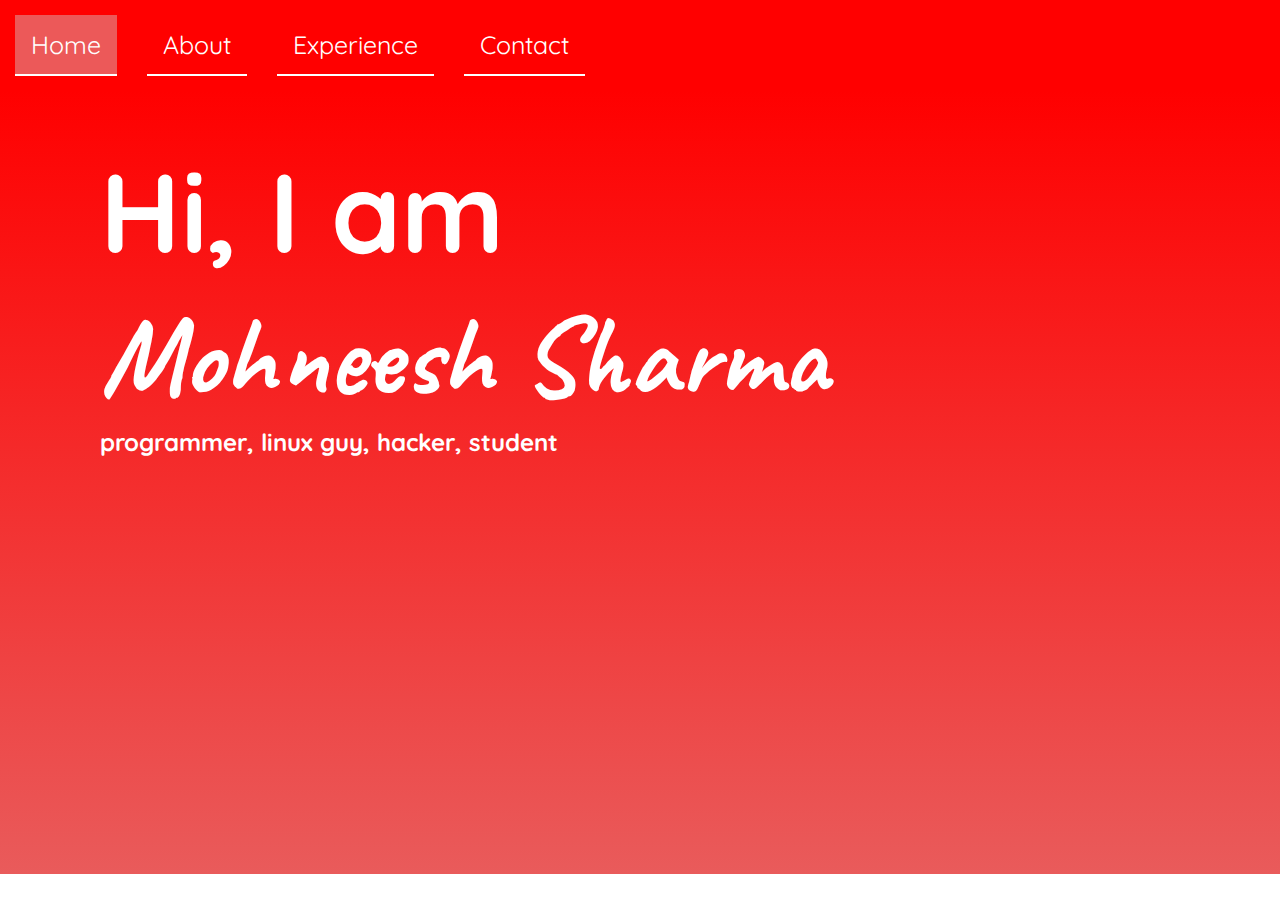
==== index.html @ f8ef1f5f "lets gooooo" ====
<!DOCTYPE html>
<html lang="en">
  <head>
    <link rel="stylesheet" href="style.css" />
    <meta charset="UTF-8" />
    <meta http-equiv="X-UA-Compatible" content="IE=edge" />
    <meta name="viewport" content="width=device-width, initial-scale=1.0" />
    <title>Mohneesh Sharma</title>
  </head>
  <body>
    <div class="topnav">
      <a class="active"href="index.html">Home</a>
      <a href="about.html">About</a>
      <a href="experience.html">Experience</a>
      <a href="contact.html">Contact</a>
    </div>
    <div class="content">
      <div class="header">
        <h1 class="main">
          Hi, I am <br /><span class="name">Mohneesh Sharma</span>
        </h1>
        <h2 class="whatido">programmer, linux guy, hacker, student</h2>
      </div>
    </div>
  </body>
</html>
---- style.css ----
@import url("https://fonts.googleapis.com/css2?family=Quicksand&display=swap");
@import url("https://fonts.googleapis.com/css2?family=Caveat&display=swap");
* {
  padding: 0;
  margin: 0;
  font-family: "Quicksand";
  color: white;
  transition: 0.7s ease;
  scroll-behavior: smooth;
  user-select: none;
}
.topnav {
  background-color: rgb(255, 0, 0);
  overflow: hidden;
}

/* Style the links inside the navigation bar */
.topnav a {
  border-bottom: 2px solid white;
  margin: 15px;
  float: left;
  color: white;
  text-align: center;
  padding: 14px 16px;
  text-decoration: none;
  font-size: 25px;
}

/* Change the color of links on hover */
.topnav a:hover {
  background-color: #eb4848;
}

/* Add a color to the active/current link */
.topnav a.active {
  background-color: #ec5959;
  color: white;
}
.content {
  background-image: linear-gradient(to bottom, red, rgb(233, 91, 91));
  height: 87vh;
}
.header {
  padding: 100px;
  padding-top: 50px;
}
.main {
  font-size: 7em;
  color: white;
}
.name {
  font-family: "Caveat";
}
.code {
  padding: 15px;
  margin: 15px;
  background: black;
}
.str {
  color: rgb(0, 38, 255);
}
.var {
  color: chartreuse;
}
.experience {
  text-align: center;
  padding: 40px;
  font-size: 2em;
}
.list {
  text-align: center;
  padding: 25px;
}
.comment {
  color: grey;
}
.insta {
  font-size: 1.5em;
  padding: 50px;
  background: #e9c421;
  background: linear-gradient(
    45deg,
    #f09433 0%,
    #e6683c 25%,
    #dc2743 50%,
    #cc2366 75%,
    #bc1888 100%
  );
  filter: progid:DXImageTransform.Microsoft.gradient( startColorstr='#f09433', endColorstr='#bc1888',GradientType=1 );
}
.email {
  font-size: 1.5em;
  padding: 50px;
}
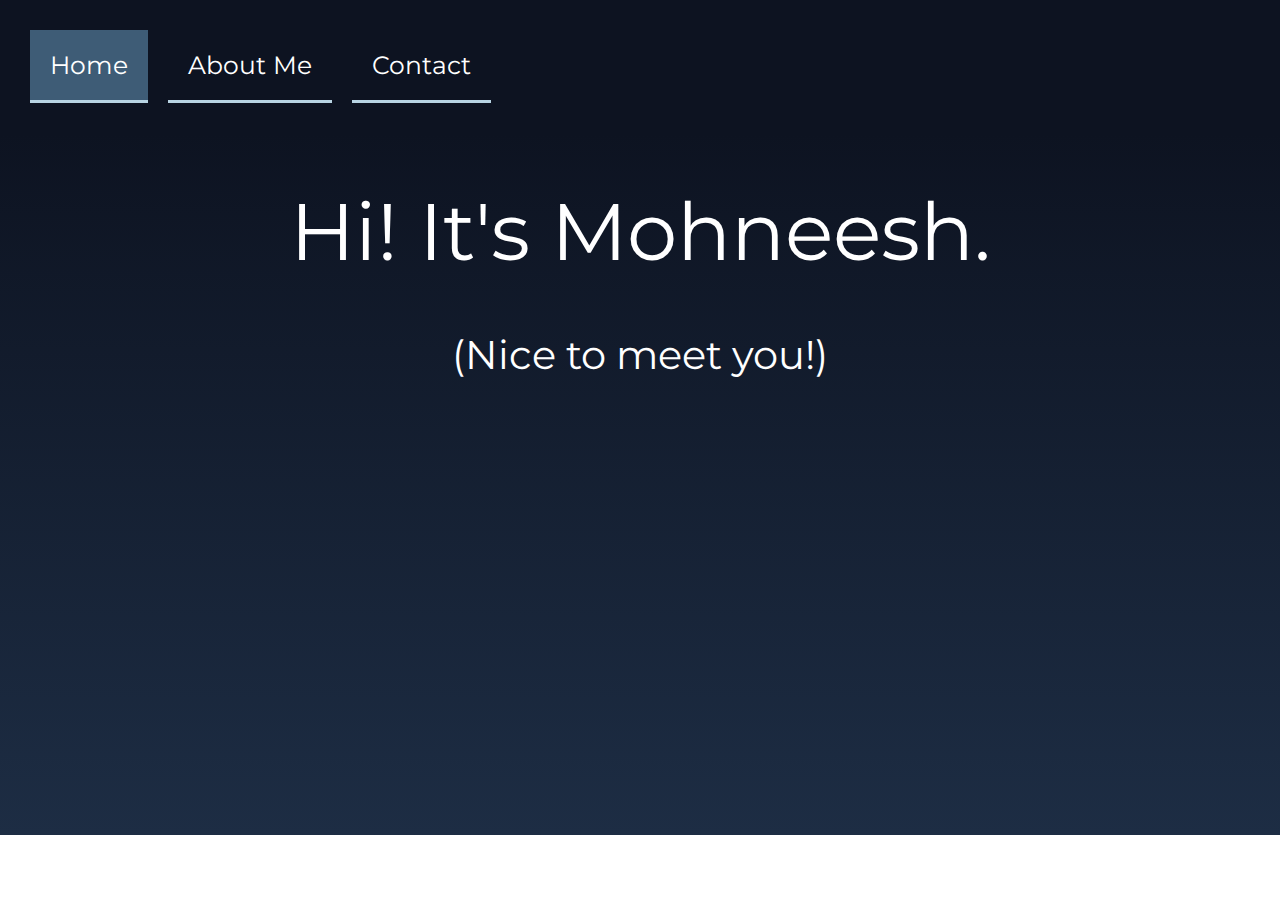
==== commit 1bcba66b: "Update index.html" ====
--- a/index.html
+++ b/index.html
@@ -1,26 +1,40 @@
 <!DOCTYPE html>
 <html lang="en">
-  <head>
-    <link rel="stylesheet" href="style.css" />
-    <meta charset="UTF-8" />
-    <meta http-equiv="X-UA-Compatible" content="IE=edge" />
-    <meta name="viewport" content="width=device-width, initial-scale=1.0" />
+
+<head>
+    <meta charset="UTF-8">
+    <meta http-equiv="X-UA-Compatible" content="IE=edge">
+    <meta name="viewport" content="width=device-width, initial-scale=1.0">
     <title>Mohneesh Sharma</title>
-  </head>
-  <body>
-    <div class="topnav">
-      <a class="active"href="index.html">Home</a>
-      <a href="about.html">About</a>
-      <a href="experience.html">Experience</a>
-      <a href="contact.html">Contact</a>
+    <link rel="stylesheet" href="style.css">
+    <script defer>
+        /* Toggle between adding and removing the "responsive" class to topnav when the user clicks on the icon */
+        function myFunction() {
+            var x = document.getElementById("myTopnav");
+            if (x.className === "topnav") {
+                x.className += " responsive";
+            } else {
+                x.className = "topnav";
+            }
+        }
+    </script>
+</head>
+
+<body>
+    <link rel="stylesheet" href="https://cdnjs.cloudflare.com/ajax/libs/font-awesome/4.7.0/css/font-awesome.min.css">
+
+    <div class="topnav" id="myTopnav">
+        <a href="/" class="active">Home</a>
+        <a href="about.html">About Me</a>
+        <a href="contact.html">Contact</a>
+        <a href="javascript:void(0);" class="icon" onclick="myFunction()">
+            <i class="fa fa-bars"></i>
+        </a>
     </div>
-    <div class="content">
-      <div class="header">
-        <h1 class="main">
-          Hi, I am <br /><span class="name">Mohneesh Sharma</span>
-        </h1>
-        <h2 class="whatido">programmer, linux guy, hacker, student</h2>
-      </div>
+    <div class="body">
+        <div class="welcome">Hi! It's Mohneesh.</div>
+        <div class="sub-welcome">(Nice to meet you!)</div>
     </div>
-  </body>
+</body>
+
 </html>
--- a/style.css
+++ b/style.css
@@ -1,94 +1,99 @@
-@import url("https://fonts.googleapis.com/css2?family=Quicksand&display=swap");
-@import url("https://fonts.googleapis.com/css2?family=Caveat&display=swap");
-* {
-  padding: 0;
-  margin: 0;
-  font-family: "Quicksand";
-  color: white;
-  transition: 0.7s ease;
-  scroll-behavior: smooth;
-  user-select: none;
+/* Add a black background color to the top navigation */
+@import url('https://fonts.googleapis.com/css2?family=Montserrat:wght@300&display=swap');
+*{
+    padding: 0;
+    margin: 0;
+    transition: 1s;
+    font-family: 'Montserrat';
 }
 .topnav {
-  background-color: rgb(255, 0, 0);
-  overflow: hidden;
-}
+    text-align: center;
+    background-color: #0D1321;
+    overflow: hidden;
+    padding: 20px;
+  }
+  
+  /* Style the links inside the navigation bar */
+  .topnav a {
+    float: left;
+    display: block;
+    color: #ffffff;
+    text-align: center;
+    padding: 20px;
+    margin: 10px;
+    border-bottom: 3px solid #B8D4E3;
+    text-decoration: none;
+    font-size: 25px;
+  }
+  
+  /* Change the color of links on hover */
+  .topnav a:hover {
+    background-color: #3E5C76;
+  }
+  
+  /* Add an active class to highlight the current page */
+  .topnav a.active {
+    background-color: #3E5C76;
+    color: white;
+  }
+  
+  /* Hide the link that should open and close the topnav on small screens */
+  .topnav .icon {
+    display: none;
+  }
+  @media screen and (max-width: 600px) {
+    .topnav a:not(:first-child) {display: none;}
+    .topnav a.icon {
+      float: right;
+      display: block;
+    }
+  }
+  
+  /* The "responsive" class is added to the topnav with JavaScript when the user clicks on the icon. This class makes the topnav look good on small screens (display the links vertically instead of horizontally) */
+  @media screen and (max-width: 600px) {
+    .topnav.responsive {position: relative;}
+    .topnav.responsive a.icon {
+      position: absolute;
+      right: 0;
+      top: 0;
+    }
+    .topnav.responsive a {
+      float: none;
+      display: block;
+      text-align: left;
+    }
+  }
+  .body{
+      background-image: linear-gradient(to bottom, #0D1321,#1D2D44);
+      color: white;
+      height: 78vh;
+  }
+  .welcome {
+      transition: 1s;
+      text-align: center;
+      padding: 50px;
+      font-size: 80px;
+  }
+  .sub-welcome{
+      text-align: center;
+      font-size: 40px;
+  }
 
-/* Style the links inside the navigation bar */
-.topnav a {
-  border-bottom: 2px solid white;
-  margin: 15px;
-  float: left;
-  color: white;
-  text-align: center;
-  padding: 14px 16px;
-  text-decoration: none;
-  font-size: 25px;
-}
-
-/* Change the color of links on hover */
-.topnav a:hover {
-  background-color: #eb4848;
-}
-
-/* Add a color to the active/current link */
-.topnav a.active {
-  background-color: #ec5959;
-  color: white;
-}
-.content {
-  background-image: linear-gradient(to bottom, red, rgb(233, 91, 91));
-  height: 87vh;
-}
-.header {
-  padding: 100px;
-  padding-top: 50px;
-}
-.main {
-  font-size: 7em;
-  color: white;
-}
-.name {
-  font-family: "Caveat";
-}
-.code {
-  padding: 15px;
-  margin: 15px;
-  background: black;
-}
-.str {
-  color: rgb(0, 38, 255);
-}
-.var {
-  color: chartreuse;
-}
-.experience {
-  text-align: center;
-  padding: 40px;
-  font-size: 2em;
-}
-.list {
-  text-align: center;
-  padding: 25px;
-}
-.comment {
-  color: grey;
-}
-.insta {
-  font-size: 1.5em;
-  padding: 50px;
-  background: #e9c421;
-  background: linear-gradient(
-    45deg,
-    #f09433 0%,
-    #e6683c 25%,
-    #dc2743 50%,
-    #cc2366 75%,
-    #bc1888 100%
-  );
-  filter: progid:DXImageTransform.Microsoft.gradient( startColorstr='#f09433', endColorstr='#bc1888',GradientType=1 );
-}
-.email {
-  font-size: 1.5em;
-  padding: 50px;
-}
+  .about-mohneesh{
+      font-size: 35px;
+      padding: 20px;
+  }
+  .insta {
+    color: white;
+    font-size: 1.5em;
+    padding: 50px;
+    
+  }
+  .email {
+      color: white;
+    font-size: 1.5em;
+    padding: 50px;
+  }
+  .content {
+    background-image: linear-gradient(to bottom, #0D1321, #1D2D44);
+  }
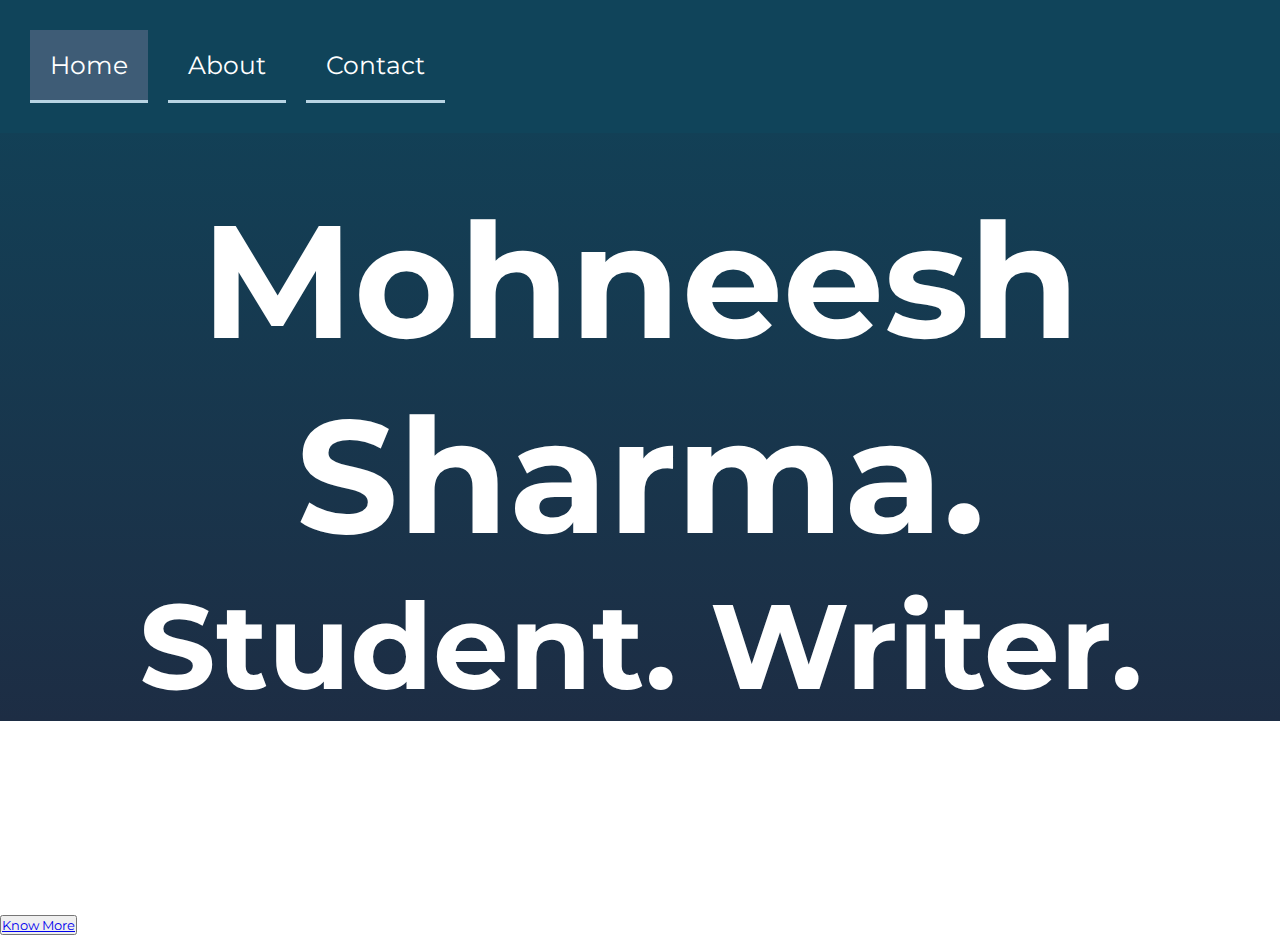
==== commit c12f7341: "Update index.html" ====
--- a/index.html
+++ b/index.html
@@ -1,40 +1,30 @@
 <!DOCTYPE html>
 <html lang="en">
-
 <head>
     <meta charset="UTF-8">
     <meta http-equiv="X-UA-Compatible" content="IE=edge">
     <meta name="viewport" content="width=device-width, initial-scale=1.0">
     <title>Mohneesh Sharma</title>
     <link rel="stylesheet" href="style.css">
-    <script defer>
-        /* Toggle between adding and removing the "responsive" class to topnav when the user clicks on the icon */
-        function myFunction() {
-            var x = document.getElementById("myTopnav");
-            if (x.className === "topnav") {
-                x.className += " responsive";
-            } else {
-                x.className = "topnav";
-            }
-        }
-    </script>
 </head>
+<body>
+    <div class="body">
+        <div class="topnav">
+            <a class="active" href="#home">Home</a>
+            <a href="about.html">About</a>
+            <a href="contact.html">Contact</a>
+        </div>
+        <div class="welcome">
+            <h1 class="intro">Mohneesh Sharma.</h1>
+            <h2 class="sub-intro">Student. Writer. Creator.</h2>
+        </div>
+        <div class="container">
+            <div class="center">
+                <button><a href="about.html">Know More</a></button>
+            </div>
+        </div>
+        
 
-<body>
-    <link rel="stylesheet" href="https://cdnjs.cloudflare.com/ajax/libs/font-awesome/4.7.0/css/font-awesome.min.css">
-
-    <div class="topnav" id="myTopnav">
-        <a href="/" class="active">Home</a>
-        <a href="about.html">About Me</a>
-        <a href="contact.html">Contact</a>
-        <a href="javascript:void(0);" class="icon" onclick="myFunction()">
-            <i class="fa fa-bars"></i>
-        </a>
-    </div>
-    <div class="body">
-        <div class="welcome">Hi! It's Mohneesh.</div>
-        <div class="sub-welcome">(Nice to meet you!)</div>
     </div>
 </body>
-
 </html>
--- a/style.css
+++ b/style.css
@@ -6,9 +6,17 @@
     transition: 1s;
     font-family: 'Montserrat';
 }
+
+/*
+darkest - #10445a
+abitlightdark- #354551
+darklight-  #2a8cae
+lightest #90b0c0
+*/
+
 .topnav {
     text-align: center;
-    background-color: #0D1321;
+    background-color: #10445a;
     overflow: hidden;
     padding: 20px;
   }
@@ -64,9 +72,9 @@
     }
   }
   .body{
-      background-image: linear-gradient(to bottom, #0D1321,#1D2D44);
+      background-image: linear-gradient(to bottom, #10445a,#1D2D44);
       color: white;
-      height: 78vh;
+      height: 80.1vh;
   }
   .welcome {
       transition: 1s;
@@ -94,6 +102,7 @@
     font-size: 1.5em;
     padding: 50px;
   }
-  .content {
-    background-image: linear-gradient(to bottom, #0D1321, #1D2D44);
+
+  .lolP{
+    text-align: center;
   }
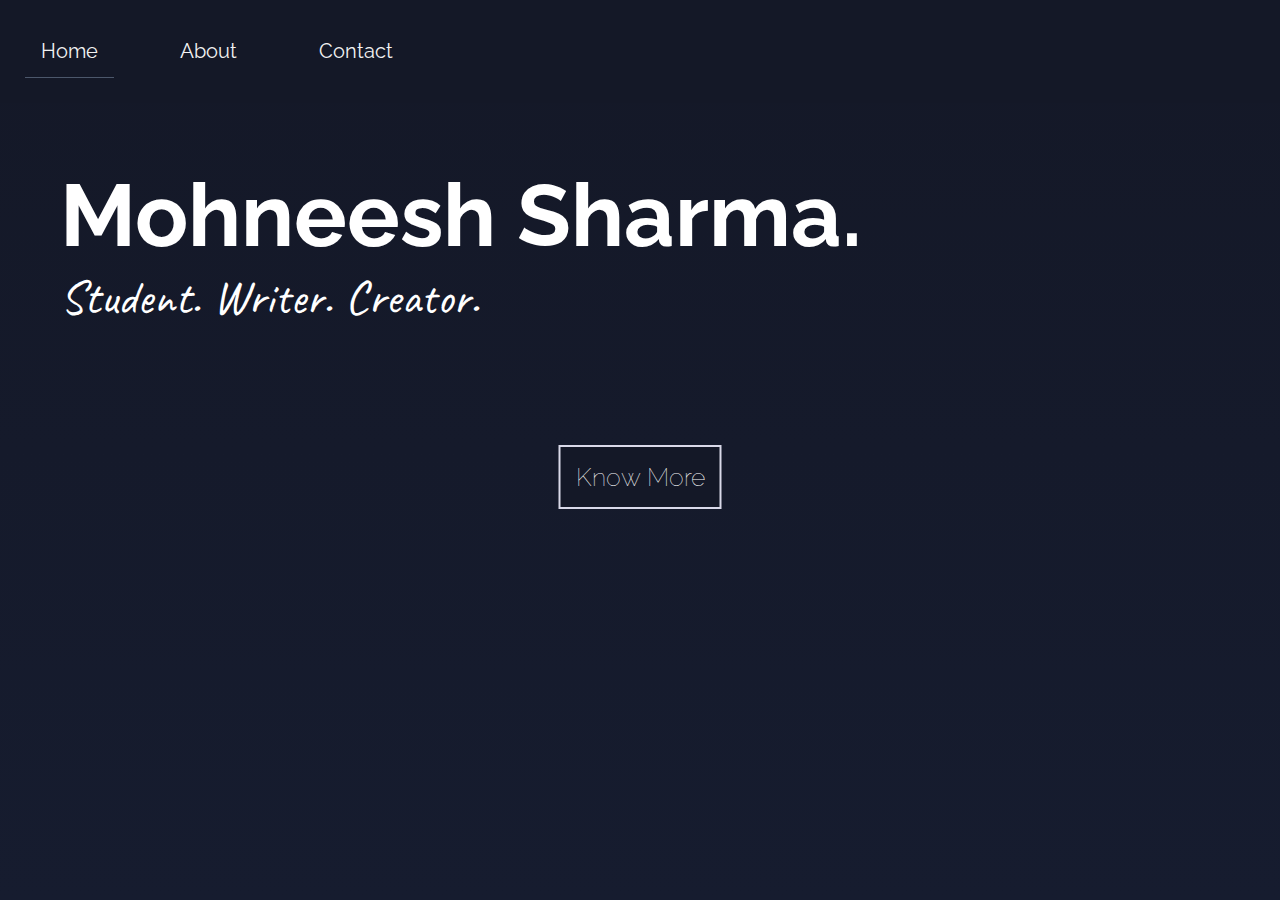
==== commit e084d419: "Update index.html" ====
--- a/index.html
+++ b/index.html
@@ -20,7 +20,7 @@
         </div>
         <div class="container">
             <div class="center">
-                <button><a href="about.html">Know More</a></button>
+                <button><a href="about.html" style="color:white"><p>Know More</p></a></button>
             </div>
         </div>
         
--- a/style.css
+++ b/style.css
@@ -1,108 +1,105 @@
-/* Add a black background color to the top navigation */
-@import url('https://fonts.googleapis.com/css2?family=Montserrat:wght@300&display=swap');
-*{
-    padding: 0;
-    margin: 0;
-    transition: 1s;
-    font-family: 'Montserrat';
+@import url('https://fonts.googleapis.com/css2?family=Raleway:wght@100&display=swap');
+@import url('https://fonts.googleapis.com/css2?family=Caveat&display=swap');
+
+* {
+  padding: 0;
+  margin: 0;
+  transition: 0.4s;
+  font-family: 'Raleway';
 }
 
-/*
-darkest - #10445a
-abitlightdark- #354551
-darklight-  #2a8cae
-lightest #90b0c0
-*/
+/* Add a black background color to the top navigation */
+.topnav {
+  background: #141827;
+  overflow: hidden;
+}
 
-.topnav {
-    text-align: center;
-    background-color: #10445a;
-    overflow: hidden;
-    padding: 20px;
-  }
-  
-  /* Style the links inside the navigation bar */
-  .topnav a {
-    float: left;
-    display: block;
-    color: #ffffff;
-    text-align: center;
-    padding: 20px;
-    margin: 10px;
-    border-bottom: 3px solid #B8D4E3;
-    text-decoration: none;
-    font-size: 25px;
-  }
-  
-  /* Change the color of links on hover */
-  .topnav a:hover {
-    background-color: #3E5C76;
-  }
-  
-  /* Add an active class to highlight the current page */
-  .topnav a.active {
-    background-color: #3E5C76;
-    color: white;
-  }
-  
-  /* Hide the link that should open and close the topnav on small screens */
-  .topnav .icon {
-    display: none;
-  }
-  @media screen and (max-width: 600px) {
-    .topnav a:not(:first-child) {display: none;}
-    .topnav a.icon {
-      float: right;
-      display: block;
-    }
-  }
-  
-  /* The "responsive" class is added to the topnav with JavaScript when the user clicks on the icon. This class makes the topnav look good on small screens (display the links vertically instead of horizontally) */
-  @media screen and (max-width: 600px) {
-    .topnav.responsive {position: relative;}
-    .topnav.responsive a.icon {
-      position: absolute;
-      right: 0;
-      top: 0;
-    }
-    .topnav.responsive a {
-      float: none;
-      display: block;
-      text-align: left;
-    }
-  }
-  .body{
-      background-image: linear-gradient(to bottom, #10445a,#1D2D44);
-      color: white;
-      height: 80.1vh;
-  }
-  .welcome {
-      transition: 1s;
-      text-align: center;
-      padding: 50px;
-      font-size: 80px;
-  }
-  .sub-welcome{
-      text-align: center;
-      font-size: 40px;
-  }
+/* Style the links inside the navigation bar */
+.topnav a {
+  float: left;
+  color: #f2f2f2;
+  text-align: center;
+  padding: 14px 16px;
+  text-decoration: none;
+  margin: 25px;
+  font-size: 20px;
+}
 
-  .about-mohneesh{
-      font-size: 35px;
-      padding: 20px;
-  }
-  .insta {
-    color: white;
-    font-size: 1.5em;
-    padding: 50px;
-    
-  }
-  .email {
-      color: white;
-    font-size: 1.5em;
-    padding: 50px;
-  }
+/* Change the color of links on hover */
+.topnav a:hover,
+.active {
+  border-bottom: 1px solid #4C576B;
+}
+.body {
+  background: linear-gradient(#141827, #161c2f);
+  height: 100vh;
+}
 
-  .lolP{
-    text-align: center;
-  }
+.intro {
+  color: white;
+  font-size: 5.5em;
+}
+
+span {
+  font-family: 'Caveat';
+}
+
+.welcome {
+  padding: 10px;
+  margin: 50px;
+}
+
+h2 {
+  font-size: 3em;
+  color: white;
+  font-family: "Caveat";
+  font-weight: 100;
+}
+
+button {
+  padding:15px;
+  color:white;
+  border: 2px solid rgb(217, 217, 233);
+  background-color: #141827;
+  font-size: 25px;
+  font-weight: 100;
+}
+
+button:hover{
+  cursor:pointer;
+  transition: 1s;
+  background-color: rgb(73, 73, 131);
+  border:#2a214d;
+  color:black;
+}
+
+.container {
+  height: 20vh;
+  position: relative;
+}
+
+.center {
+  margin: 0;
+  position: absolute;
+  top: 50%;
+  left: 50%;
+  -ms-transform: translate(-50%, -50%);
+  transform: translate(-50%, -50%);
+}
+img {
+  width: 35px;
+  height:30px;
+}
+.imgbuton {
+  border-radius:100%;
+  margin:60px;
+}
+.imgbuton:hover{
+  color:black;
+}
+
+a{
+  text-decoration: none;
+
+}
+ 
